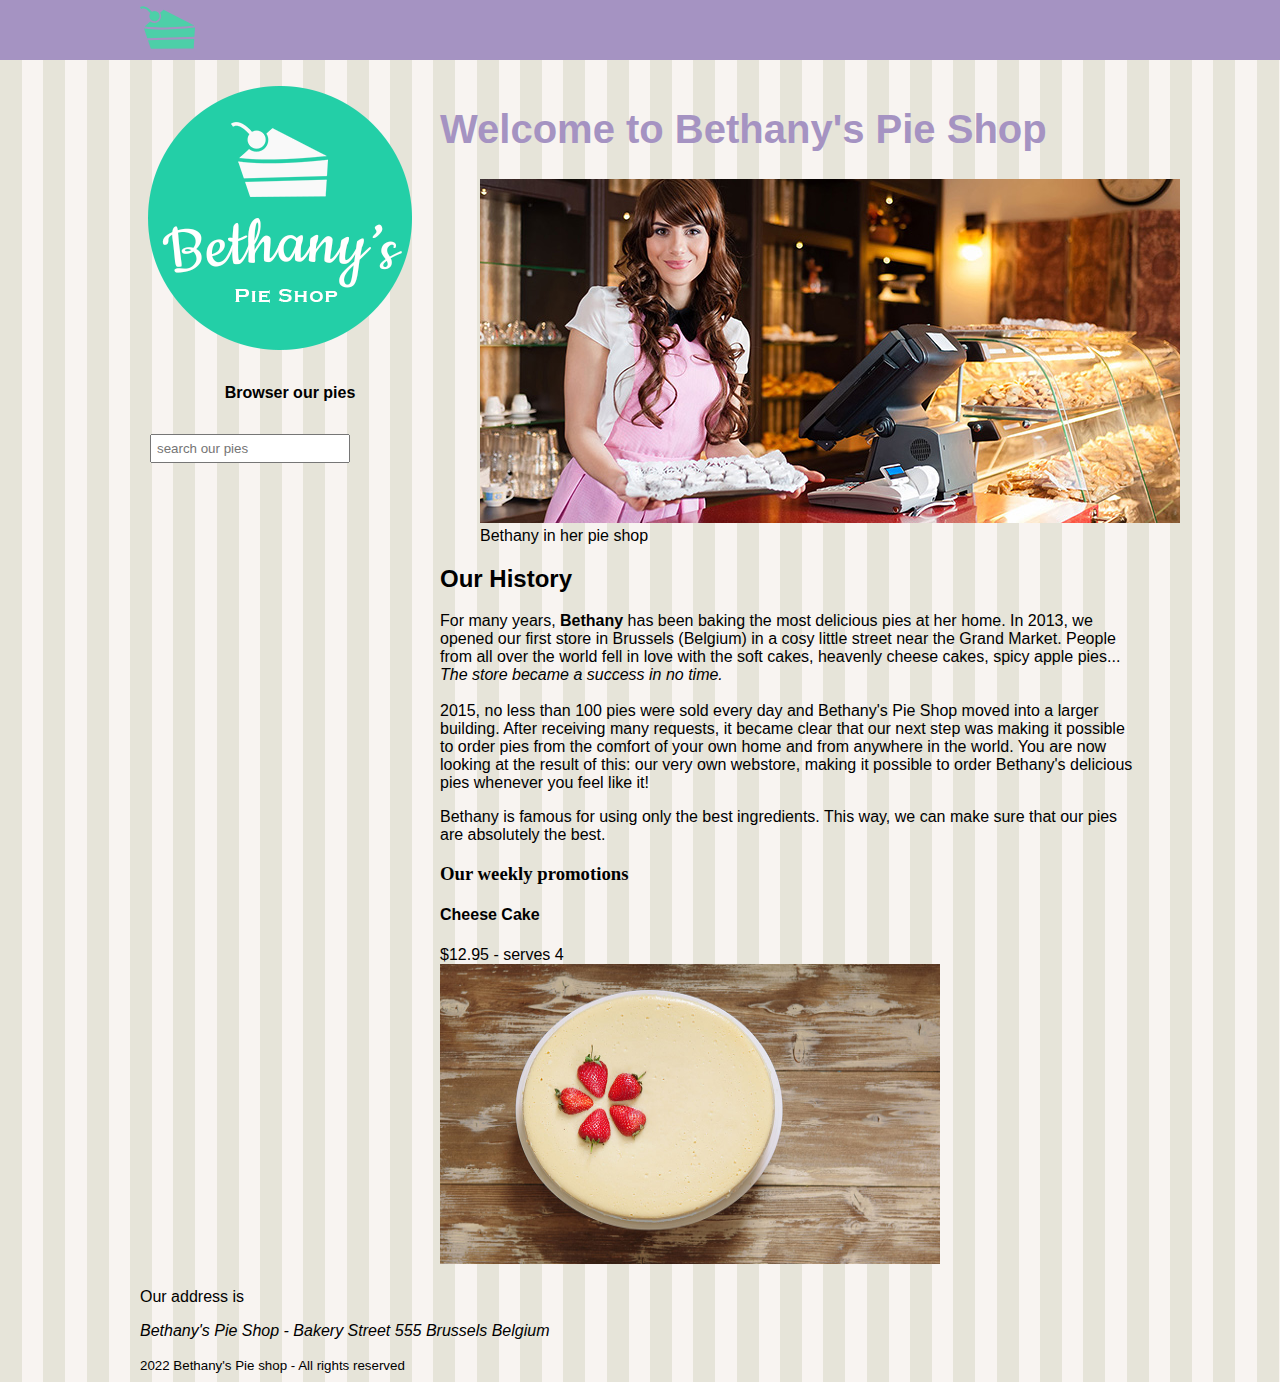
==== index.html @ c40e27aa "# Initial commit" ====
<!DOCTYPE html>
<html lang="en">
<head>
    <meta charset="UTF-8">
    <meta name="author" content="Bethany's Pie Shop">
    <meta name="description" content="Store front for Bethany's Pie Shop">
    <meta http-equiv="X-UA-Compatible" content="IE=edge">
    <meta name="viewport" content="width=device-width, initial-scale=1.0">
    <title>Welcome to Bethany Pie Shop</title>
    <link rel="icon" type="image/png" href="favicon.png">

    <style>
        body{
            margin-top: 0px;
            font-family: 'Segoe UI', Tahoma, Geneva, Verdana, sans-serif;
            margin-left: auto;
            margin-right: auto;
            background-color: #e6e4d9;
            background-image: url('images/pattern.png');
        }

        #mainheader{
            background-color: #a593c2;       
        }

        nav{
            height: 60px;
            width: 1000px;
            margin: 0 auto 20px;
        }

        #leftmenu{
            float: left;
            width: 30%;
            margin-bottom: 20px;
        }

        .searchbox{
            padding: 5px;
            margin: 10px 10px;
            width: 200px;
        }

        #main{
            float: right;
            width: 70%;
            margin-bottom: 20px;
        }

        footer{
            clear: both;
            width: 100%;
        }


    </style>
</head>
<body>
    <header id="mainheader">
        <nav>
            <!-- <img src="images/pie.png" height="55"> -->
            <img src="images/cake.svg" height="55">
        </nav>
    </header>

    <div style="width: 1000px; margin-left: auto; margin-right: auto;">
        <aside id="leftmenu">
            <img src="images/bethanylogo.png" alt="">
            <header>
                <h4 style="text-align: center;">Browser our pies</h4>
            </header>
            <input type="search" class="searchbox" placeholder="search our pies">
        </aside>

        <main id="main">
            <article>
                <header>
                    <h1 style="font-size: 40px; color: #a593c2;">Welcome to Bethany's Pie Shop</h1>
                </header>
                <figure><img src="images/bethany.jpg" width="700" alt="Bethany in her pie shop">
                <figcaption>Bethany in her pie shop</figcaption>
                </figure>
                <h2>Our History</h2>
                <p> 
                    For many years, <b>Bethany</b> has been baking the most delicious pies at her home. In 2013, we opened our first
                    store in Brussels (Belgium) in a cosy little street near the Grand Market. People from all over the world fell in love
                    with the soft cakes, heavenly cheese cakes, spicy apple pies... <i>The store became a success in no time.</i>
                    <br><br> 2015, no less than 100 pies were sold every day and Bethany's Pie Shop moved into a larger building.
                    After receiving many requests, it became clear that our next step was making it possible to order pies from the
                    comfort of your own home and from anywhere in the world. You are now looking at the result of this: our very own
                    webstore, making it possible to order Bethany's delicious pies whenever you feel like it!
                </p>

                <p>
                    Bethany is famous for using only the best ingredients. This way, we can make sure that our pies are absolutely the best.
                </p>
            </article>

            <section>
                <h3 style="font-family: verdana;">Our weekly promotions</h3>
                <h4>Cheese Cake</h4>
                $12.95 - serves 4 <br>
                <img src="cheesecake.jpg" width="500" height="300">
            </section>
        </main>
        <footer>
            <p> Our address is <address>Bethany's Pie Shop - Bakery Street 555 Brussels Belgium</address></p>
            <small>2022 Bethany's Pie shop - All rights reserved</small>
        </footer>
    </div>
  
</body>
</html>
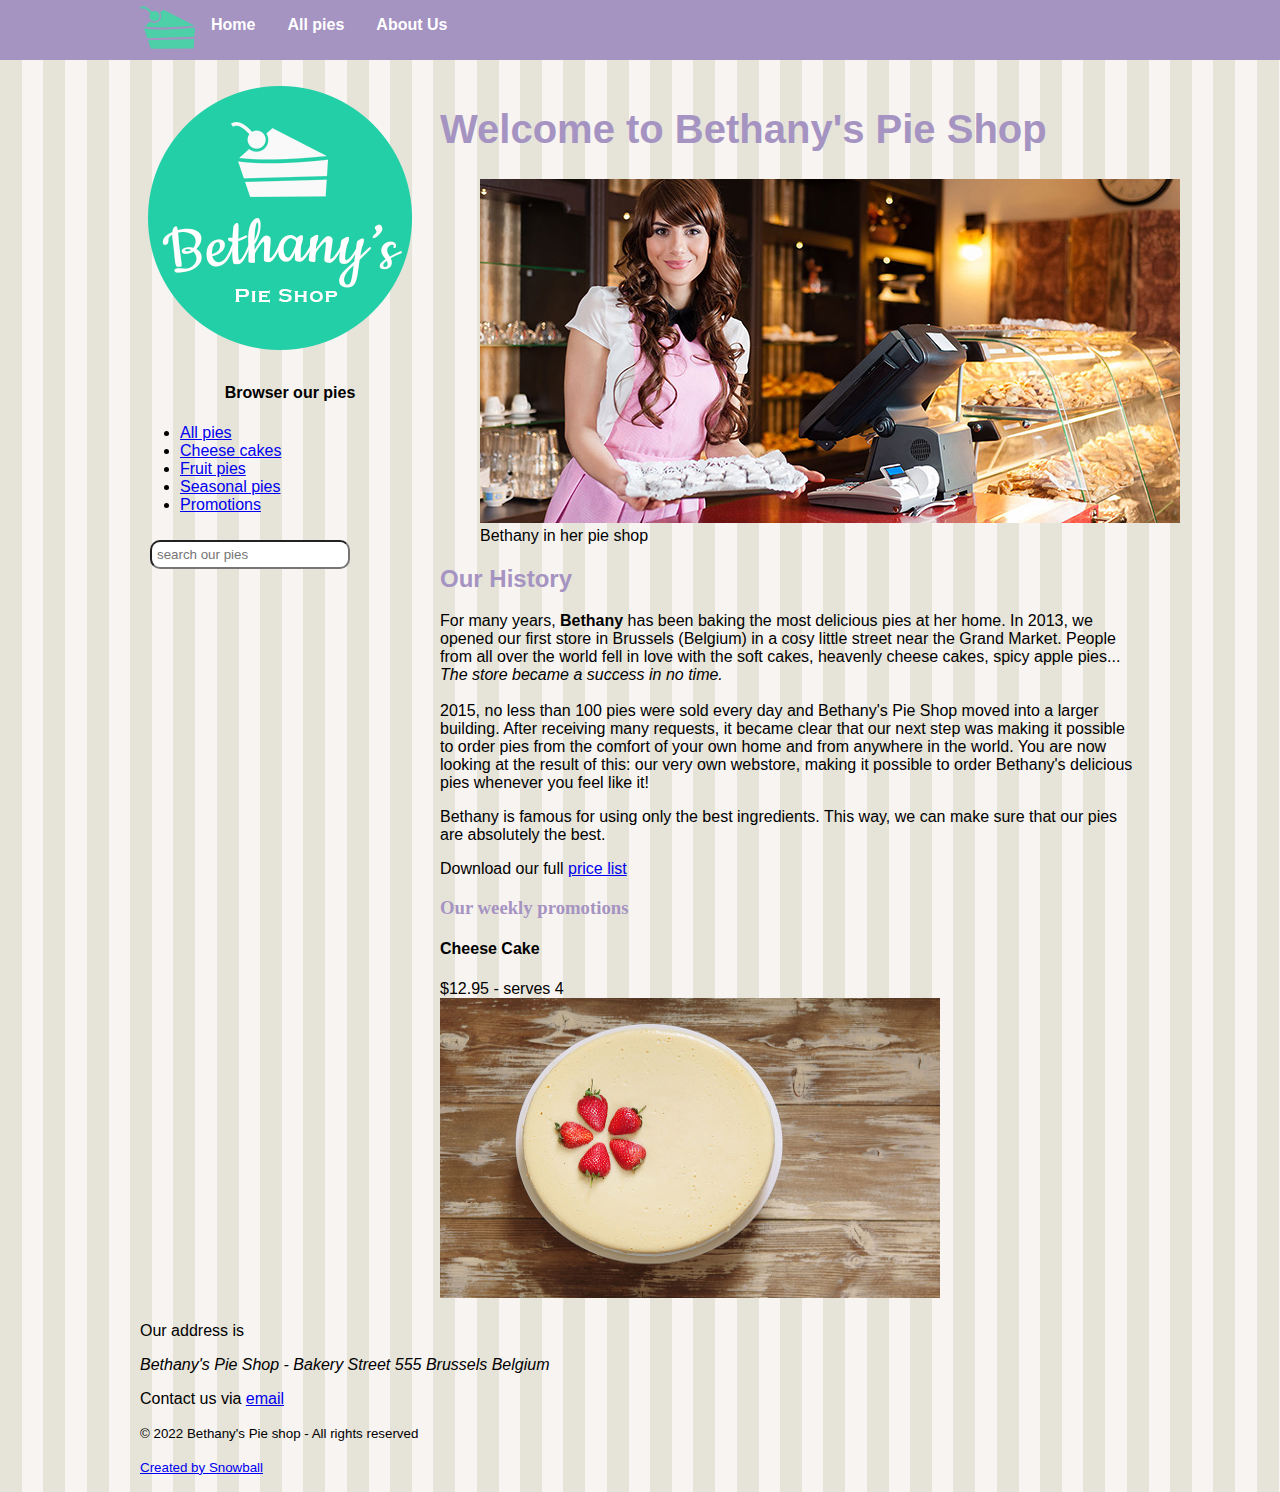
==== commit 82b9749a: "https://github.com/mosesnnabuike/Bethany-Pie-Shop-Latest.git" ====
--- a/index.html
+++ b/index.html
@@ -8,67 +8,34 @@
     <meta name="viewport" content="width=device-width, initial-scale=1.0">
     <title>Welcome to Bethany Pie Shop</title>
     <link rel="icon" type="image/png" href="favicon.png">
+    <link rel="stylesheet" href="styles.css">
 
-    <style>
-        body{
-            margin-top: 0px;
-            font-family: 'Segoe UI', Tahoma, Geneva, Verdana, sans-serif;
-            margin-left: auto;
-            margin-right: auto;
-            background-color: #e6e4d9;
-            background-image: url('images/pattern.png');
-        }
-
-        #mainheader{
-            background-color: #a593c2;       
-        }
-
-        nav{
-            height: 60px;
-            width: 1000px;
-            margin: 0 auto 20px;
-        }
-
-        #leftmenu{
-            float: left;
-            width: 30%;
-            margin-bottom: 20px;
-        }
-
-        .searchbox{
-            padding: 5px;
-            margin: 10px 10px;
-            width: 200px;
-        }
-
-        #main{
-            float: right;
-            width: 70%;
-            margin-bottom: 20px;
-        }
-
-        footer{
-            clear: both;
-            width: 100%;
-        }
-
-
-    </style>
 </head>
 <body>
     <header id="mainheader">
         <nav>
-            <!-- <img src="images/pie.png" height="55"> -->
-            <img src="images/cake.svg" height="55">
+            <ul>
+                <li><img src="images/cake.svg" height="55"></li>
+                <li><a href="index.html">Home</a></li>
+                <li><a href="pieoverview.html">All pies</a></li>
+                <li><a href="about.html">About Us</a></li>
+            </ul>    
         </nav>
     </header>
 
     <div style="width: 1000px; margin-left: auto; margin-right: auto;">
         <aside id="leftmenu">
-            <img src="images/bethanylogo.png" alt="">
+            <a href="index.html"><img src="images/bethanylogo.png" alt=""></a>
             <header>
                 <h4 style="text-align: center;">Browser our pies</h4>
             </header>
+            <ul>
+                <li><a href="pieoverview.html">All pies</a></li>
+                <li><a href="cheesecakes.html">Cheese cakes</a></li>
+                <li><a href="fruitpies.html">Fruit pies</a></li>
+                <li><a href="seasonalpies.html">Seasonal pies</a></li>
+                <li><a href="#promos">Promotions</a></li>
+            </ul>
             <input type="search" class="searchbox" placeholder="search our pies">
         </aside>
 
@@ -94,9 +61,10 @@
                 <p>
                     Bethany is famous for using only the best ingredients. This way, we can make sure that our pies are absolutely the best.
                 </p>
+                <p>Download our full <a href="downloads/Price list.zip">price list</a></p>
             </article>
 
-            <section>
+            <section id="promos">
                 <h3 style="font-family: verdana;">Our weekly promotions</h3>
                 <h4>Cheese Cake</h4>
                 $12.95 - serves 4 <br>
@@ -105,7 +73,9 @@
         </main>
         <footer>
             <p> Our address is <address>Bethany's Pie Shop - Bakery Street 555 Brussels Belgium</address></p>
-            <small>2022 Bethany's Pie shop - All rights reserved</small>
+            <p>Contact us via <a href="mailto:moscoo22@gmail.com">email</a></p>
+            <small> &copy; 2022 Bethany's Pie shop - All rights reserved</small>
+            <p><small><a href="http://www.snowball.be">Created by Snowball</a></small></p>
         </footer>
     </div>
   
--- a/styles.css
+++ b/styles.css
@@ -0,0 +1,85 @@
+body{
+    margin-top: 0px;
+    font-family: 'Segoe UI', Tahoma, Geneva, Verdana, sans-serif;
+    margin-left: auto;
+    margin-right: auto;
+    background-color: #e6e4d9;
+    background-image: url('images/pattern.png');
+}
+
+header,
+section,
+footer,
+aside,
+nav,
+main,
+article,
+figure {
+    display: block;
+}
+
+#mainheader{
+    background-color: #a593c2;       
+}
+
+nav{
+    height: 60px;
+    width: 1000px;
+    margin: 0 auto 20px;
+}
+
+#leftmenu{
+    float: left;
+    width: 30%;
+    margin-bottom: 20px;
+}
+
+.searchbox{
+    padding: 5px;
+    margin: 10px 10px;
+    width: 200px;
+    border: 1;
+    border-radius: 10px;
+}
+
+#main{
+    float: right;
+    width: 70%;
+    margin-bottom: 20px;
+}
+
+footer{
+    clear: both;
+    width: 100%;
+}
+
+nav>ul {
+    list-style: none;
+    margin: 0;
+    padding: 0;
+}
+
+nav>ul>li{
+    float: left;
+}
+
+nav>ul>li a {
+    display: block;
+    color: white;
+    text-align: center;
+    padding: 16px;
+    text-decoration: none;
+    font-weight: bold;
+}
+
+table, 
+td, 
+th{
+    border: 1px solid black;
+    border-collapse: collapse;
+    padding: 5px;
+}
+
+h1, h2, h3 {
+    color: #a593c2;"
+}